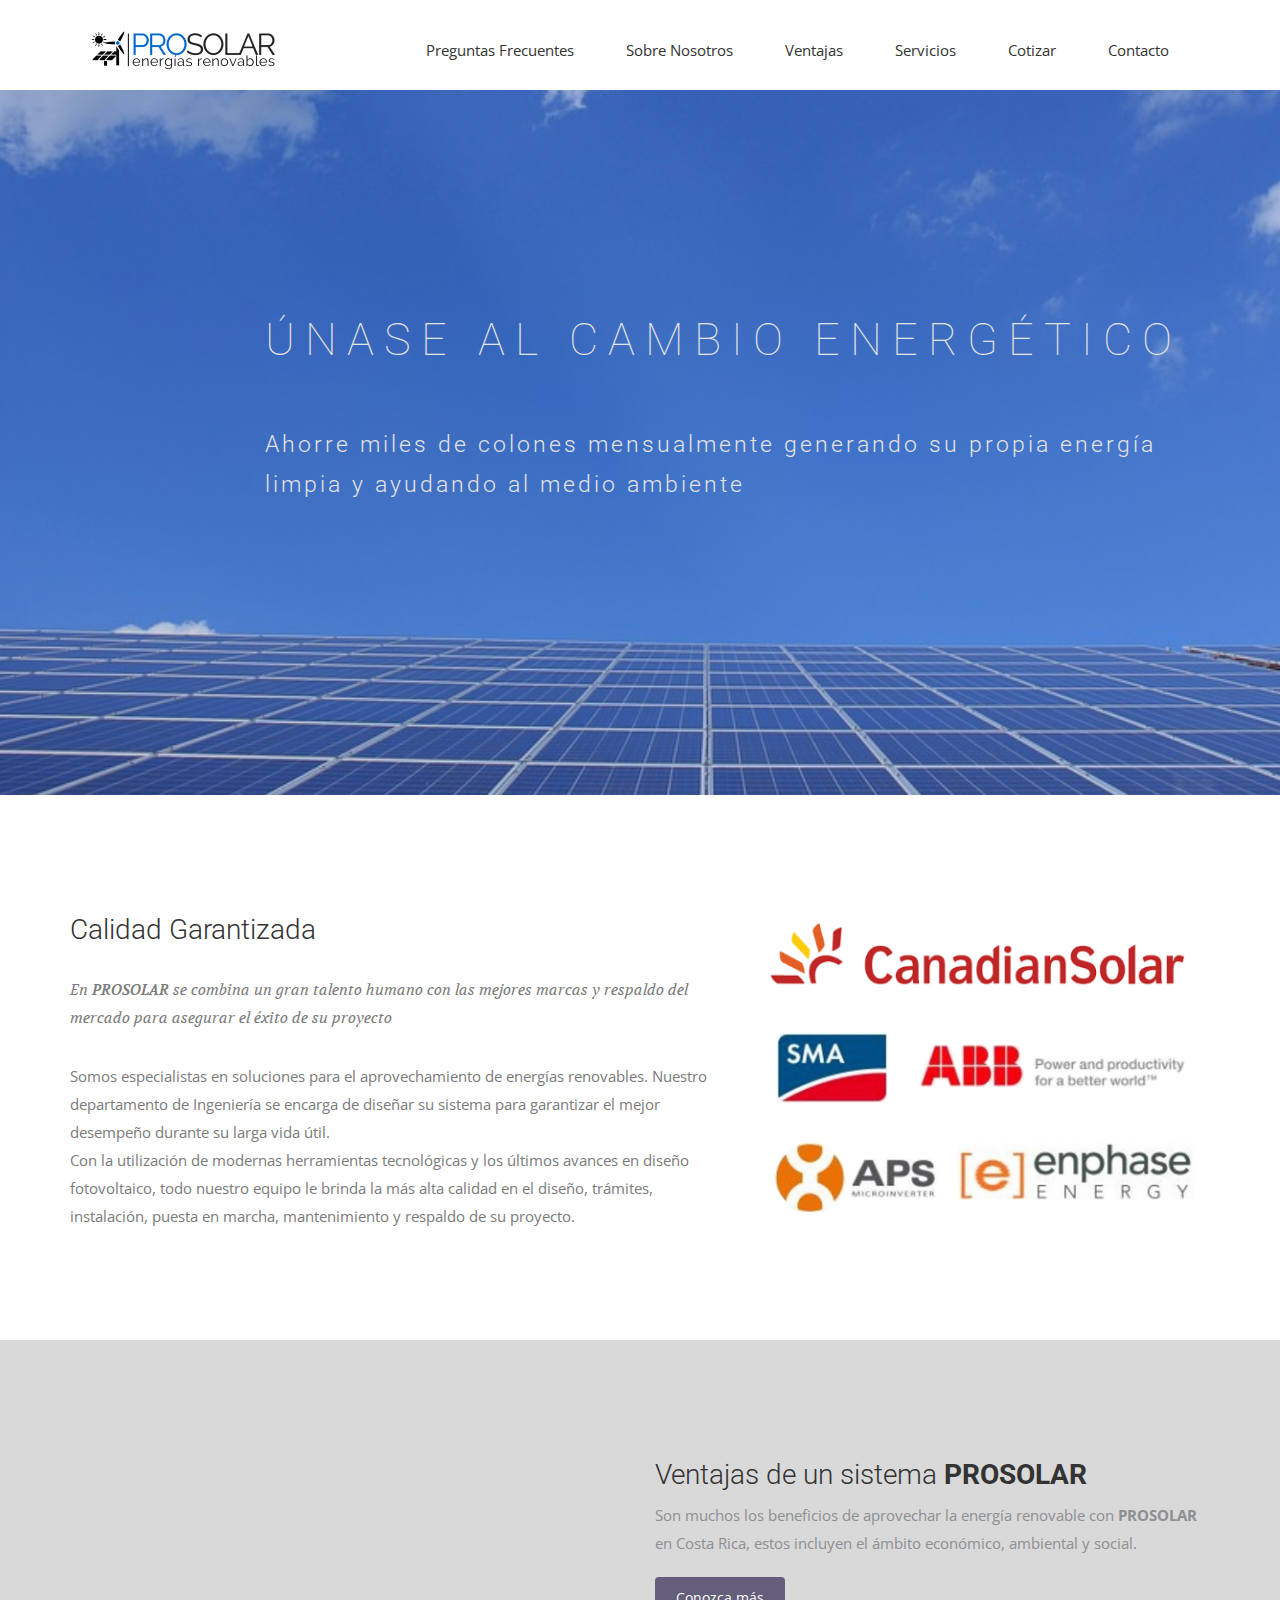
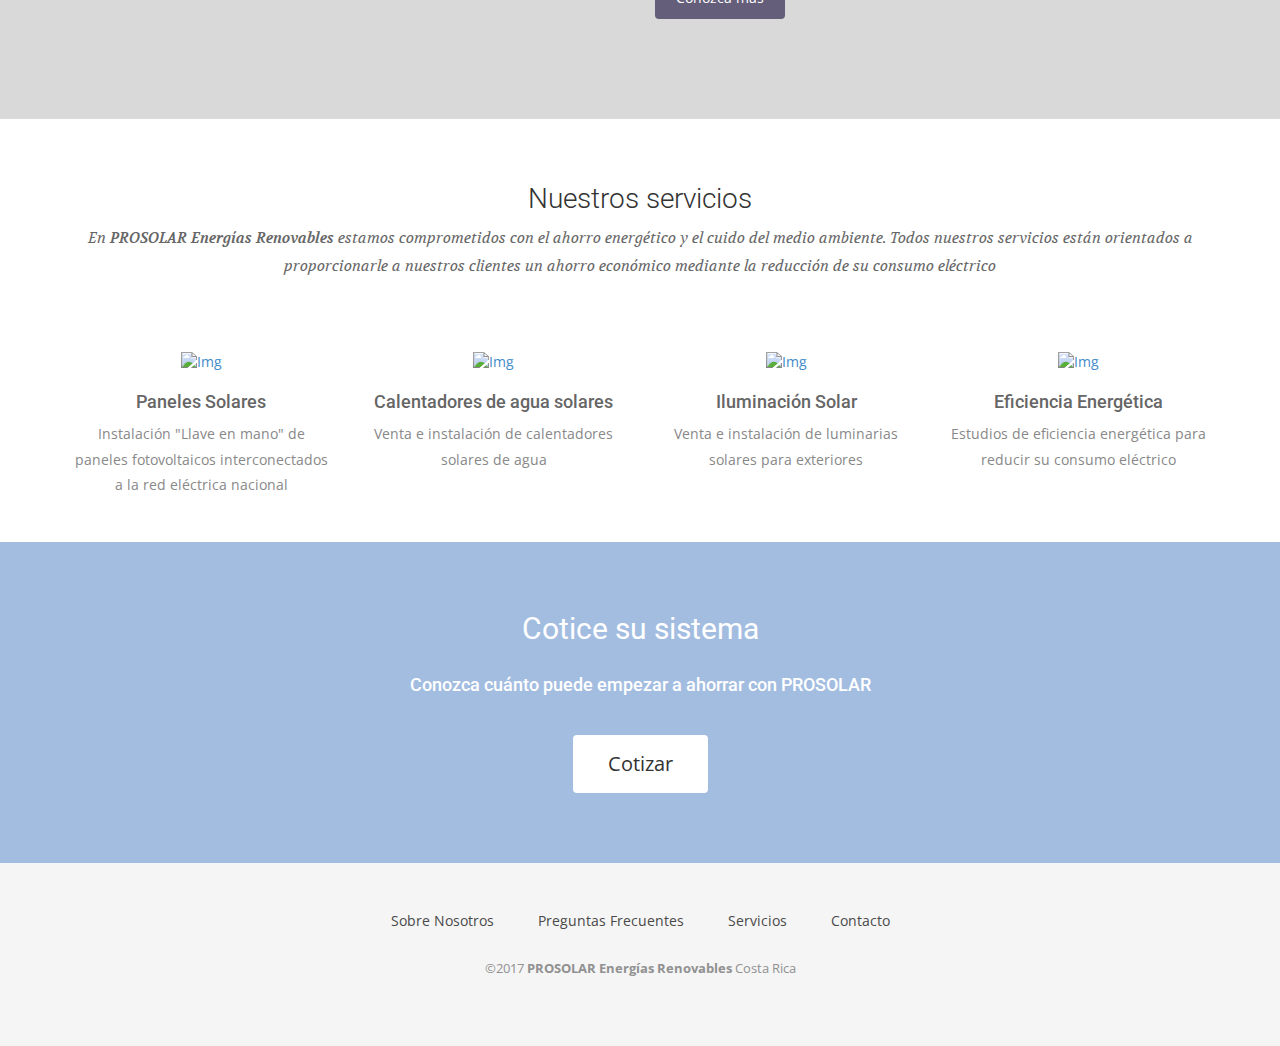
==== index.html @ 8b98c638 "Commit inicial" ====
<!DOCTYPE html>
<html class="no-js">
  <head>
    <meta charset="utf-8">
    <meta http-equiv="X-UA-Compatible" content="IE=edge">
    <title>PROSOLAR COSTA RICA</title>
    <meta name="description" content="">
    <meta name="viewport" content="width=device-width, initial-scale=1">
    <!-- Place favicon.ico and apple-touch-icon.png in the root directory -->
    
    <!-- CSS -->
    <link rel="stylesheet" href="css/owl.carousel.css">
    <link rel="stylesheet" href="css/bootstrap.min.css">
    <link rel="stylesheet" href="css/font-awesome.min.css">
    <link rel="stylesheet" href="css/style.css">
    <link rel="stylesheet" href="css/ionicons.min.css">
    <link rel="stylesheet" href="css/animate.css">
    <link rel="stylesheet" href="css/responsive.css">
    
    <!-- Js -->
    <script src="js/vendor/modernizr-2.6.2.min.js"></script>
    <script src="http://ajax.googleapis.com/ajax/libs/jquery/1.10.2/jquery.min.js"></script>
    <script>window.jQuery || document.write('<script src="js/vendor/jquery-1.10.2.min.js"><\/script>')</script>
    <script src="js/bootstrap.min.js"></script>
    <script src="js/owl.carousel.min.js"></script>
    <script src="js/plugins.js"></script>
    <script src="js/min/waypoints.min.js"></script>
    <script src="js/jquery.counterup.js"></script>

    <!-- Google Map -->
    <script src="https://maps.googleapis.com/maps/api/js"></script>
    <script src="js/google-map-init.js"></script>


    <script src="js/main.js"></script>


  </head>
  <body>



    <!-- Header Start -->
  <header>
    <div class="container">
      <div class="row">
        <div class="col-md-12">
          <!-- header Nav Start -->
          <nav class="navbar navbar-default">
            <div class="container-fluid">
              <!-- Brand and toggle get grouped for better mobile display -->
              <div class="navbar-header">
                <button type="button" class="navbar-toggle collapsed" data-toggle="collapse" data-target="#bs-example-navbar-collapse-1">
                <span class="sr-only">Toggle navigation</span>
                <span class="icon-bar"></span>
                <span class="icon-bar"></span>
                <span class="icon-bar"></span>
                </button>
                <a class="navbar-brand" href="index.html">
                  <img src="img/logo.png" alt="Logo">
                </a>
              </div>
                <!-- Collect the nav links, forms, and other content for toggling -->
                <div class="collapse navbar-collapse" id="bs-example-navbar-collapse-1">
                  <ul class="nav navbar-nav navbar-right">
                    <li><a href="FAQ.html">Preguntas Frecuentes</a></li>
                    <li><a href="sobrenosotros.html">Sobre Nosotros</a></li>
                    <li><a href="ventajas.html">Ventajas</a></li>
                    <li><a href="servicios.html">Servicios</a></li>
                    <li><a href="cotizar.html">Cotizar</a></li>
                    <li><a href="contacto.html">Contacto</a></li>
                  </ul>
                </div><!-- /.navbar-collapse -->
              </div><!-- /.container-fluid -->
            </nav>
          </div>
        </div>
      </div>
    </header><!-- header close -->
      


    <!-- Slider Start -->
    <section id="slider">
      <div class="container">
        <div class="row">
          <div class="col-md-10 col-md-offset-2">
            <div class="block">
              <h1 class="animated fadeInUp">ÚNASE AL CAMBIO ENERGÉTICO</h1>
              <!-- <p class="animated fadeInUp"> Genere su propia energía limpia y ahorre miles de colones en su factura eléctrica mientras ayuda al medio ambiente</p> -->
              <p class="animated fadeInUp"> Ahorre miles de colones mensualmente generando su propia energía limpia y ayudando al medio ambiente</p>
            </div>
          </div>
        </div>
      </div>
      </section>



    <!-- Wrapper Start -->
    <section id="intro">
      <div class="container">
        <div class="row">
          <div class="col-md-7 col-sm-12">
            <div class="block">
              <div class="section-title">
                <h3>Calidad Garantizada</h3>
                 <p>En <strong>PROSOLAR</strong> se combina un gran talento humano con las mejores marcas y respaldo del mercado para asegurar el éxito de su proyecto</p>
              </div>
              <p>Somos especialistas en soluciones para el aprovechamiento de energías renovables. Nuestro departamento de Ingeniería se encarga de diseñar su sistema para garantizar el mejor desempeño durante su larga vida útil. </br> Con la utilización de modernas herramientas tecnológicas y los últimos avances en diseño fotovoltaico, todo nuestro equipo le brinda la más alta calidad en el diseño, trámites, instalación, puesta en marcha, mantenimiento y respaldo de su proyecto.</p>

            </div>
          </div><!-- .col-md-7 close -->
          <div class="col-md-5 col-sm-12">
            <div class="block">
              <img src="img/marcas.png" alt="Img">
            </div>
          </div><!-- .col-md-5 close -->
        </div>
      </div>
    </section>



  <section id="feature">
    <div class="container">
      <div class="row">
      
      <!--
              <div class="col-md-5 col-sm-12">
                <div class="block">
                <img src="img/productos2.jpg" alt="SN">
                </div>
              </div>
      -->

        <div class="col-md-6 col-md-offset-6">
          <h3>Ventajas de un sistema <strong>PROSOLAR</strong></h3>
          <p> Son muchos los beneficios de aprovechar la energía renovable con <strong>PROSOLAR</strong> en Costa Rica, estos incluyen el ámbito económico, ambiental y social.</p>
          <a href="ventajas.html" class="btn btn-view-works">Conozca más</a>
        </div>
        
      </div>
    </div>
  </section>


        
    <!-- Service Start -->
    <section id="service">
      <div class="container">
        <div class="row">
          <div class="section-title">
            <h3>Nuestros servicios</h3>
            <!-- - Residencial y Comercial -->
            <p>En <strong>PROSOLAR Energías Renovables</strong> estamos comprometidos con el ahorro energético y el cuido del medio ambiente.  Todos nuestros servicios están orientados a proporcionarle a nuestros clientes un ahorro económico mediante la reducción de su consumo eléctrico</p>
          </div>
        </div>
        <div class="row ">
          <div class="col-sm-6 col-md-3">
            <div class="service-item">
              
              <a href="servicios.html"><img src="img/iconoserv1.png" alt="Img"></a>
              <h4>Paneles Solares</h4>
              <p>Instalación "Llave en mano" de paneles fotovoltaicos interconectados a la red eléctrica nacional</p>
            </div>
          </div>
          <div class="col-sm-6 col-md-3">
            <div class="service-item">
              <a href="servicios.html"><img src="img/iconoserv2.png" alt="Img"></a>
              <h4>Calentadores de agua solares</h4>
              <p>Venta e instalación de calentadores solares de agua</p>
            </div>
          </div>
          <div class="col-sm-6 col-md-3">
            <div class="service-item">
              <a href="servicios.html"><img src="img/iconoserv3.png" alt="Img"></a>
              <h4>Iluminación Solar</h4>
              <p>Venta e instalación de luminarias solares para exteriores</p>
            </div>
          </div>
          <div class="col-sm-6 col-md-3">
            <div class="service-item">
              <a href="servicios.html"><img src="img/iconoserv4.png" alt="Img"></a>
              <h4>Eficiencia Energética</h4>
              <p>Estudios de eficiencia energética para reducir su consumo eléctrico</p>
            </div>
          </div>
        </div>
      </div>
    </section>

    <!-- Call to action Start -->
    <section id="call-to-action">
      <div class="container">
        <div class="row">
          <div class="col-md-12">
            <div class="block">
              <h2>Cotice su sistema</h2>
              <h4>Conozca cuánto puede empezar a ahorrar con PROSOLAR</h4>
              <a class="btn btn-default btn-call-to-action" href="cotizar.html" >Cotizar</a>
            </div>
          </div>
        </div>
      </div>
    </section>




    <!-- footer Start -->
    <footer>
      <div class="container">
        <div class="row">
          <div class="col-md-12">
            <div class="footer-manu">
              <ul>
                <li><a href="sobrenosotros.html">Sobre Nosotros</a></li>
                <li><a href="FAQ.html">Preguntas Frecuentes</a></li>
                <li><a href="servicios.html">Servicios</a></li>
                <li><a href="contacto.html">Contacto</a></li>
              </ul>
            </div>
            <p>©2017 <strong> PROSOLAR Energías Renovables</strong> Costa Rica</p>
          </div>
        </div>
      </div>
    </footer>
            
            
  <script>document.write('<script src="http://' + (location.host || 'localhost').split(':')[0] + ':35729/livereload.js?snipver=1"></' + 'script>')</script>
            
    
    </body>
</html>
---- css/style.css ----
@import url(http://fonts.googleapis.com/css?family=Open+Sans:400,300,600);
@import url(http://fonts.googleapis.com/css?family=Roboto:400,100,300,500,700);
@import url(http://fonts.googleapis.com/css?family=Volkhov:400italic);
/* var text-decoration */
/*--
	Common Css
--*/
body {
  font-family: 'Open Sans', sans-serif;
  -webkit-font-smoothing: antialiased;
}
h1,
h2,
h3,
h4,
h5,
h6 {
  font-family: 'Roboto', sans-serif;
}
h2 {
  font-size: 30px;
  font-weight: 400;
}
h3 {
  font-size: 28px;
  font-weight: 300;
}
p {
  font-size: 15px;
  line-height: 28px;
}
ul {
  padding: 0;
  margin: 0;
  list-style: none;
}
a,
a:active,
a:focus,
a:active {
  text-decoration: none !important;
}
.section-title {
  margin-bottom: 70px;
}
.section-title h2 {
  text-transform: uppercase;
  font-size: 28px;
  font-weight: 600;
}
.section-title p {
  font-family: 'Volkhov', serif;
  font-style: italic;
  color: #666;
}
/*--
	Header Start 
--*/
header {
  background: #fff;
  padding: 20px 0;
}
header .navbar {
  margin-bottom: 0px;
  border: 0px;
}
header .navbar-brand {
  padding-top: 5px;
}
header .navbar-default {
  background: none;
  border: 0px;
}
header .navbar-default .navbar-nav {
  padding-top: 10px;
}
header .navbar-default .navbar-nav li a {
  color: #333333;
  padding: 10px 26px;
  font-size: 15px;
}
font header .navbar-default .navbar-nav li a:hover {
  color: #000;
}
/*---------------------------------------------
					Index Start 
-----------------------------------------------*/
/*--
	Slider Start 
--*/
#slider {
  background: url("../img/slider-bg.jpg") no-repeat;
  background-size: cover;
  background-attachment: fixed;
  background-position: 10% 0%;
  padding: 200px 0 280px 0;
  position: relative;
}
#slider:before {
  content: "";
  position: absolute;
  left: 0;
  top: 0;
  bottom: 0;
  right: 0;
  width: 100%;
  height: 100%;
  /*background: linear-gradient(to left, #2c2939, #000);*/
   background: linear-gradient(to left, #8b86a3, #322e40);
  opacity: 0.2;
}
#slider .block {
  color: #E3E3E4;
}
#slider .block h1 {
  font-family: 'Roboto', sans-serif;
  font-weight: 100;
  font-size: 45px;
  line-height: 60px;
  letter-spacing: 10px;
  padding-bottom: 45px;
}
#slider .block p {
  font-size: 23px;
  line-height: 40px;
  font-family: 'Roboto', sans-serif;
  font-weight: 300;
  letter-spacing: 3px;
}
/*--
	wrapper Start 
--*/
#intro {
  padding: 100px 0;
}
#intro .block h2 {
  padding-top: 35px;
  line-height: 27px;
  margin: 0;
}
#intro .block p {
  color: #7B7B7B;
  padding-top: 20px;
}
#intro .block img {
  padding-left: 0px;
  width: 100%;
}
#intro .section-title {
  margin-bottom: 0px;
}
#intro .section-title p {
  padding-top: 20px;
}


/*--
	service Start 
--*/
#service {
  text-align: center;
  padding: 45px ;
}
#service .service-item {
  padding-bottom: 0px;
}
#service .service-item i {
  font-size: 60px;
  color: #4A4656;
}
#service .service-item h4 {
  padding-top: 20px;
  margin: 0;
  color: #666;
}


#service .service-item p {
  color: #888;
  padding-top: 10px;
  margin: 0;
  font-size: 14px;
  line-height: 1.8;
}
#service .btn-slider {
  padding: 15px 35px;
  border: none;
  background-color: #000;
  font-size: 15px;
  color: white;
  margin-top: 15px;
}

/*--
	call-to-action Start 
--*/
#call-to-action {
  background: url("../img/call-to-action-bg8.jpg") no-repeat;
  background-size: cover;
  background-attachment: fixed;
  padding: 70px 0px;
  position: relative;
  text-align: center;
  color: #fff;
}
#call-to-action:before {
  content: "";
  position: absolute;
  left: 0;
  right: 0;
  top: 0;
  bottom: 0;
  width: 100%;
  height: 100%;
  background: #195bb5;
  opacity: 0.4;
}
#call-to-action h2 {
  padding-bottom: 20px;
  line-height: 33px;
  margin: 0;
  font-size: 30px;
}
}
#call-to-action h3 {
  padding-bottom: 20px;
  line-height: 33px;
  margin: 0;
  font-size: 20px;
}
#call-to-action p {
  font-size: 14px;
  line-height: 1.6;
}
#call-to-action .btn-call-to-action {
  padding: 15px 35px;
  border: none;
  background-color: #fff;
  font-size: 20px;
  color: #333333;
  margin-top: 30px;
}

/*--
	Feature Start - Ventajas
--*/
#feature {
  /*background: url("../img/featue-bg3.jpg");*/
  background-position: 50% 94px;
  width: 100%;
  display: block;
  position: relative;
  overflow: visible;
  background-attachment: fixed;
  background-repeat: no-repeat;
  background-position: center center;
  background-color: #d9d9d9;
  -webkit-background-size: cover;
  -moz-background-size: cover;
  -o-background-size: cover;
  background-size: cover;
  -webkit-box-sizing: border-box;
  -moz-box-sizing: border-box;
  box-sizing: border-box;
  -webkit-backface-visibility: hidden;
  backface-visibility: hidden;
  padding: 100px 0;
}
#feature h2 {
  font-size: 28px;
  font-weight: 600;
  margin-bottom: 30px;
}
#feature p {
  color: #8d8f92;
  margin-bottom: 20px;
}
#feature .btn-view-works {
  background: #655E7A;
  color: #fff;
  padding: 10px 20px;
}
/*--
	content Start 
--*/
#testimonial {
  padding: 100px 0;
}
#testimonial .block h2 {
  line-height: 27px;
  color: #5C5C5C;
  padding-top: 110px;
}
#testimonial .block p {
  padding-top: 50px;
  color: #7B7B7B;
}
#testimonial .counter-box li {
  width: 50%;
  float: left;
  text-align: center;
  margin: 30px 0 30px;
}
#testimonial .counter-box li i {
  font-size: 35px;
}
#testimonial .counter-box li h4 {
  font-size: 30px;
  font-weight: bold;
}
#testimonial .counter-box li span {
  color: #555;
}
#testimonial .testimonial-carousel {
  text-align: center;
  width: 75%;
  border: 1px solid #DEDEDE;
  padding: 24px;
  margin: 0 auto;
}
#testimonial .testimonial-carousel img {
  padding-bottom: 38px;
}
#testimonial .testimonial-carousel p {
  line-height: 28px;
  font-weight: 300;
  padding-bottom: 20px;
}
#testimonial .testimonial-carousel .user img {
  padding-bottom: 0px;
  border-radius: 500px;
}
#testimonial .testimonial-carousel .user p {
  padding-bottom: 0;
  font-size: 12px;
  line-height: 20px;
  color: #353241;
}
#testimonial .testimonial-carousel .user p span {
  display: block;
  color: #353241;
  font-weight: 600;
}
#testimonial .testimonial-carousel .owl-carousel .owl-pagination div {
  border: 1px solid #1D1D1D;
  border-radius: 500px;
  display: inline-block;
  height: 10px;
  margin-right: 15px;
  width: 10px;
}
#testimonial .testimonial-carousel .owl-carousel .owl-pagination div.active {
  background: #5C5C5C;
  font-size: 30px;
  display: inline-block;
  border: 0px;
}
/*--
	features Start 
--*/
#clients-logo-section {
  padding-top: 30px;
  padding-bottom: 75px;
}
#clients-logo-section .clients-logo-img {
  padding: 0px 50px;
}
/*---------------------------------------------
					Work Start 
-----------------------------------------------*/
/*--
	Slider-work Start 
--*/
#global-header {
  background: url("../img/slider-bg3.jpg") no-repeat;
  background-size: cover;
  padding-top: 30px;
  padding-bottom: 30px;
  position: relative;
  background-attachment: fixed;
}
#global-header:before {
  content: "";
  position: absolute;
  left: 0;
  top: 0;
  bottom: 0;
  right: 0;
  width: 100%;
  height: 100%;
  background: linear-gradient(to left, #928dab, #1f1c2c 50%);
  opacity: 0.4;
}
#global-header .block {
  color: #E3E3E4;
  margin: 0 auto;
  padding-left: 90px;
  text-align: center;
}
#global-header .block h1 {
  font-weight: 100;
  font-size: 45px;
  letter-spacing: 6px;
  padding-bottom: 15px;
  margin-top: 0;
  text-transform: capitalize;
}
#global-header .block p {
  font-size: 16px;
  font-weight: 300;
  letter-spacing: 1px;
  word-spacing: 3px;
}

/*--
	portfolio-work Start 
--*/
#portfolio-work {
  overflow: hidden;
  padding: 80px 0;
}
#portfolio-work .block .portfolio-menu {
  padding-bottom: 30px;
  text-align: center;
}
#portfolio-work .block .portfolio-menu ul {
  border: 1px solid #999999;
  display: inline-block;
  margin-bottom: 40px;
}
#portfolio-work .block .portfolio-menu ul li {
  display: inline-block;
  padding: 0px 25px;
  cursor: pointer;
  font-size: 15px;
  line-height: 40px;
  font-weight: 600;
  color: #333333;
  text-transform: capitalize;
  position: relative;
}
#portfolio-work .block .portfolio-menu ul .active {
  color: #655E7A;
  position: relative;
}
#portfolio-work .block .portfolio-menu ul .active:before {
  content: "\f0d7";
  position: absolute;
  font-family: 'FontAwesome';
  bottom: -18px;
  font-size: 30px;
  width: 20px;
  left: 0px;
  right: 0px;
  top: 23px;
  margin: 0 auto;
  color: #fff;
  text-shadow: 0 1px 0px rgba(0, 0, 0, 0.9);
  -webkit-transition: all 0.4s ease-in-out;
  -moz-transition: all 0.4s ease-in-out;
  -o-transition: all 0.4s ease-in-out;
  -ms-transition: all 0.4s ease-in-out;
  transition: all 0.4s ease-in-out;
}
#portfolio-work .block .portfolio-menu ul li:hover:before {
  content: "\f0d7";
  position: absolute;
  font-family: 'FontAwesome';
  bottom: -18px;
  font-size: 30px;
  width: 20px;
  left: 0px;
  right: 0px;
  top: 24px;
  margin: 0 auto;
  color: #fff;
  text-shadow: 0 1px 0px rgba(0, 0, 0, 0.9);
  -webkit-transition: all 0.4s ease-in-out;
  -moz-transition: all 0.4s ease-in-out;
  -o-transition: all 0.4s ease-in-out;
  -ms-transition: all 0.4s ease-in-out;
  transition: all 0.4s ease-in-out;
}
#portfolio-work .block .portfolio-contant ul li {
  float: left;
  width: 32.22%;
  overflow: hidden;
  margin: 6px;
  position: relative;
}
#portfolio-work .block .portfolio-contant ul li:hover .overly {
  opacity: 1;
}
#portfolio-work .block .portfolio-contant ul li:hover .position-center {
  position: absolute;
  top: 50%;
  -webkit-transform: translate(0%, -50%);
  -moz-transform: translate(0%, -50%);
  -ms-transform: translate(0%, -50%);
  transform: translate(0%, -50%);
}
#portfolio-work .block .portfolio-contant ul li a {
  display: block;
  color: #fff;
}
#portfolio-work .block .portfolio-contant ul li a h2 {
  font-size: 22px;
  text-transform: uppercase;
  letter-spacing: 1px;
}
#portfolio-work .block .portfolio-contant ul li a p {
  font-size: 15px;
}
#portfolio-work .block .portfolio-contant ul li a span {
  font-style: italic;
  font-size: 13px;
  color: #655E7A;
}
#portfolio-work .block .portfolio-contant ul img {
  width: 100%;
  height: auto;
}
#portfolio-work .block .portfolio-contant .overly {
  position: absolute;
  top: 0;
  bottom: 0;
  right: 0;
  left: 0;
  background: rgba(0, 0, 0, 0.9);
  opacity: 0;
  -webkit-transition: .3s all;
  -o-transition: .3s all;
  transition: .3s all;
  text-align: center;
}
#portfolio-work .block .portfolio-contant .position-center {
  position: absolute;
  top: 50%;
  left: 10%;
  -webkit-transform: translate(0%, 50%);
  -moz-transform: translate(0%, 50%);
  -ms-transform: translate(0%, 50%);
  transform: translate(0%, 50%);
  -webkit-transition: .5s all;
  -o-transition: .5s all;
  transition: .5s all;
}
#portfolio-work .block .mix {
  display: none;
}
/*--
	wrapper-work Start 
--*/
#wrapper-work {
  overflow: hidden;
  padding-top: 100px;
}
#wrapper-work ul li {
  width: 50%;
  float: left;
  position: relative;
}
#wrapper-work ul li img {
  width: 100%;
  height: 100%;
}
#wrapper-work ul li .items-text {
  position: absolute;
  top: 0;
  bottom: 0;
  left: 0;
  right: 0;
  width: 100%;
  height: 100%;
  color: #fff;
  background: rgba(0, 0, 0, 0.6);
  padding-left: 44px;
  padding-top: 140px;
}
#wrapper-work ul li .items-text h2 {
  padding-bottom: 28px;
  padding-top: 75px;
  position: relative;
}
#wrapper-work ul li .items-text h2:before {
  content: "";
  position: absolute;
  left: 0;
  bottom: 0;
  width: 75px;
  height: 3px;
  background: #fff;
}
#wrapper-work ul li .items-text p {
  padding-top: 30px;
  font-size: 16px;
  line-height: 27px;
  font-weight: 300;
  padding-right: 80px;
}
/*--
	features-work Start 
--*/
#features-work {
  padding-top: 50px;
  padding-bottom: 75px;
}
#features-work .block ul li {
  width: 19%;
  text-align: center;
  display: inline-block;
  padding: 40px 0px;
}
/*---------------------------------------------
					Work Close 
-----------------------------------------------*/
/*=============================================*/
/*---------------------------------------------
					 Contact Start 
-----------------------------------------------*/
/*--
	slider-contact Start 
--*/
#slider-contact {
  background: url("../img/slider-bg2.jpg") no-repeat;
  background-size: cover;
  padding-top: 150px;
  padding-bottom: 107px;
  position: relative;
}
#slider-contact:before {
  content: "";
  position: absolute;
  left: 0;
  top: 0;
  bottom: 0;
  right: 0;
  width: 100%;
  height: 100%;
  background: linear-gradient(to left, #928dab, #1f1c2c 70%);
  opacity: 0.6;
}
#slider-contact .block {
  color: #E3E3E4;
  margin: 0 auto;
  padding-left: 90px;
}
#slider-contact .block h1 {
  font-family: 'Roboto', sans-serif;
  font-weight: 100;
  font-size: 45px;
  line-height: 60px;
  letter-spacing: 6px;
  padding-bottom: 15px;
}
#slider-contact .block p {
  font-size: 23px;
  line-height: 40px;
  font-family: 'Roboto', sans-serif;
  font-weight: 300;
  letter-spacing: 1px;
  word-spacing: 3px;
}
/*--
	contact-form Start 
--*/
#contact-form {
  padding-top: 25px;
  padding-bottom: 35px;
}
#contact-form .block form .form-group {
  padding-bottom: 15px;
  margin: 0px;
}
#contact-form .block form .form-group .form-control {
  background: #F6F8FA;
  height: 60px;
  border: 1px solid #EEF2F6;
  box-shadow: none;
  width: 100%;
}
#contact-form .block form .form-group-2 {
  padding-bottom: 15px;
  margin: 0px;
}
#contact-form .block form .form-group-2 textarea {
  background: #F6F8FA;
  height: 135px;
  border: 1px solid #EEF2F6;
  box-shadow: none;
  width: 100%;
}
#contact-form .block button {
  width: 100%;
  height: 60px;
  background: #195BB5;
  border: none;
  color: #fff;
  font-family: 'Open Sans', sans-serif;
  font-size: 18px;
}
/*--
	wrapper-contact Start 
--*/
.address-block li {
  margin-bottom: 20px;
}
.address-block li i {
  margin-right: 15px;
  font-size: 20px;
  width: 20px;
}
.social-icons {
  margin-top: 40px;
}
.social-icons li {
  display: inline-block;
  margin: 0 6px;
}
.social-icons a {
  display: inline-block;
}
.social-icons i {
  color: #2C2C2C;
  margin-right: 25px;
  font-size: 25px;
}
.google-map {
  position: relative;
}
.google-map #map {
  width: 100%;
  height: 300px;
  background-color: #ff432e;
}
#contact-box {
  padding-top: 35px;
  padding-bottom: 58px;
}
#contact-box .block img {
  width: 100%;
}
#contact-box .block h2 {
  font-family: 'Open Sans', sans-serif;
  font-weight: 300;
  color: #000;
  font-size: 28px;
  padding-bottom: 30px;
}
#contact-box .block p {
  color: #5C5C5C;
  display: block;
}
/*--
	features-contact Start 
--*/
#features-contact {
  padding-top: 50px;
  padding-bottom: 75px;
}
#features-contact .block ul li {
  width: 19%;
  text-align: center;
  display: inline-block;
  padding: 40px 0px;
}
/*---------------------------------------------
					Contact Close 
-----------------------------------------------*/
/*--------- Heading------------*/
.heading {
  padding-bottom: 60px;
  text-align: center;
}
.heading h2 {
  color: #000;
  font-size: 30px;
  line-height: 40px;
  font-weight: 400;
}
.heading p {
  font-size: 18px;
  line-height: 40px;
  color: #292929;
  font-weight: 300;
}
/*---------------------------*/
/*--
	footer Start 
--*/
footer {
  background: #F5F5F5;
  text-align: center;
  padding-top: 48px;
  padding-bottom: 55px;
}
footer p {
  font-size: 13px;
  line-height: 25px;
  color: #919191;
}
footer a {
  color: #595959;
}
footer .footer-manu {
  padding-bottom: 25px;
}
footer .footer-manu ul {
  margin: 0px;
  padding: 0px;
}
footer .footer-manu ul li {
  display: inline-block;
  padding: 0px 20px;
}
footer .footer-manu ul li a {
  display: inline-block;
  color: #494949;
}
footer .footer-manu ul li a:hover {
  color: #000;
}
---- css/responsive.css ----
/*		Default Layout: 992px. 
		Gutters: 24px.
		Outer margins: 48px.
		Leftover space for scrollbars @1024px: 32px.
-------------------------------------------------------------------------------
cols    1     2      3      4      5      6      7      8      9      10
px      68    160    252    344    436    528    620    712    804    896    */
/*		Tablet Layout: 768px.
		Gutters: 24px.
		Outer margins: 28px.
		Inherits styles from: Default Layout.
-----------------------------------------------------------------
cols    1     2      3      4      5      6      7      8
px      68    160    252    344    436    528    620    712    */
@media only screen and (min-width: 768px) and (max-width: 991px) {
  /*---------------------------------------------
					Index Start 
-----------------------------------------------*/
  /*--
	wrapper Start 
--*/
  #wrapper {
    text-align: center;
  }
  #wrapper .block img {
    padding-top: 100px;
    width: 50%;
  }
  /*--
	content Start 
--*/
  #content {
    text-align: center;
  }
  #content .block {
    padding-bottom: 100px;
  }
  /*--
	features Start 
--*/
  #features {
    text-align: center;
  }
  /*--
	footer Start 
--*/
  footer .navbar {
    margin-bottom: 0px;
    border: 0px;
    min-height: 40px;
  }
  footer .navbar-default {
    border: 0px;
    width: 68%;
  }
  footer .navbar-default .navbar-nav li a {
    color: #494949;
    padding: 10px 10px;
    font-size: 15px;
  }
  footer .navbar-default .navbar-nav li a:hover {
    color: #000;
  }
  /*---------------------------------------------
					Index Close 
-----------------------------------------------*/
  /*=============================================*/
  /*---------------------------------------------
					Work Start 
-----------------------------------------------*/
  /*--
	slider-work Start 
--*/
  #slider-work .block h1 {
    font-size: 28px;
  }
  #slider-work .block p {
    font-size: 15px;
  }
  /*--
	portfolio Start 
--*/
  #portfolio-work .block .portfolio-manu {
    padding-left: 0px;
  }
  #portfolio-work .block .portfolio-contant ul li a .img-heading {
    padding: 5px 0 5px 13px;
  }
  #portfolio-work .block .portfolio-contant ul li a .img-heading h2 {
    font-size: 20px;
    line-height: 25px;
  }
  #portfolio-work .block .portfolio-contant ul li a .img-heading p {
    font-size: 11px;
    line-height: 20px;
  }
  #portfolio-work .block .portfolio-contant ul li a .overlay {
    padding-left: 15px;
  }
  #portfolio-work .block .portfolio-contant ul li a .overlay h2 {
    padding-top: 30px;
    padding-bottom: 15px;
    font-size: 20px;
    line-height: 25px;
  }
  #portfolio-work .block .portfolio-contant ul li a .overlay p {
    font-size: 11px;
    line-height: 20px;
    padding-top: 15px;
  }
  /*--
	wrapper Start 
--*/
  #wrapper-work ul li .items-text {
    padding-top: 0;
    padding-left: 25px;
  }
  #wrapper-work ul li .items-text h2 {
    padding-bottom: 10px;
    padding-top: 40px;
  }
  #wrapper-work ul li .items-text p {
    font-size: 14px;
    line-height: 20px;
    padding-right: 30px;
  }
  /*--
	features Start 
--*/
  #features-work .block ul li {
    width: 49%;
  }
  /*---------------------------------------------
					Work close 
-----------------------------------------------*/
  /*=============================================*/
  /*---------------------------------------------
					contact start 
-----------------------------------------------*/
  #wrapper-contact .block {
    padding-bottom: 50px;
  }
  /*--
	features-contact Start 
--*/
  #features-contact .block ul li {
    width: 49%;
  }
  /*---------------------------------------------
					contact close 
-----------------------------------------------*/
  /*------------------*/
}
/*		Mobile Layout: 320px.
		Gutters: 24px.
		Outer margins: 34px.
		Inherits styles from: Default Layout.
---------------------------------------------
cols    1     2      3
px      68    160    252    */
@media only screen and (max-width: 767px) {
  /*---------------------------------------------
					Index Start 
-----------------------------------------------*/
  .heading {
    padding-left: 0px;
  }
  h2 {
    font-size: 18px;
  }
  p {
    font-size: 13px;
  }
  header .navbar-default .navbar-toggle {
    margin-top: 20px;
    margin-bottom: 20px;
  }
  #slider {
    padding-top: 90px;
    padding-bottom: 100px;
  }
  #slider .block {
    padding-left: 0px;
  }
  #slider .block h1 {
    font-size: 20px;
  }
  #slider .block p {
    font-size: 13px;
  }
  /*--
	wrapper Start 
--*/
  #wrapper {
    text-align: center;
    padding-top: 70px;
    padding-bottom: 100px;
  }
  #wrapper .block img {
    padding-top: 100px;
    padding-left: 0px;
    width: 100%;
  }
  /*--
	service Start 
--*/
  #service {
    padding-top: 100px;
  }
  #service .thumbnail {
    padding-bottom: 70px;
  }
  /*--
	call-to-action Start 
--*/
  #call-to-action p {
    padding: 0px 0px 40px;
  }
  #call-to-action .btn {
    padding: 10px 20px;
    font-size: 15px;
  }
  /*--
	content Start 
--*/
  #content {
    text-align: center;
    padding-top: 70px;
  }
  #content .block {
    padding-bottom: 100px;
  }
  #content .block h2 {
    padding-top: 0px;
  }
  #content .block-bottom {
    padding: 0px;
  }
  #content .block-bottom .item-img {
    padding-left: 0px;
  }
  /*--
	features Start 
--*/
  #features .features-img {
    text-align: center;
  }
  /*---------------------------------------------
					Index Close 
-----------------------------------------------*/
  /*=============================================*/
  /*---------------------------------------------
					Work Start 
-----------------------------------------------*/
  #slider-work {
    padding-top: 100px;
    padding-bottom: 100px;
  }
  #slider-work .block {
    padding-left: 0px;
  }
  #slider-work .block h1 {
    font-size: 20px;
  }
  #slider-work .block p {
    font-size: 11px;
    line-height: 25px;
  }
  /*--
	portfolio Start 
--*/
  #portfolio-work .block .portfolio-manu {
    padding-left: 0px;
    text-align: center;
  }
  #portfolio-work .block .portfolio-manu ul li {
    padding: 0 8px;
  }
  #portfolio-work .block .portfolio-contant ul li {
    width: 100%;
  }
  #portfolio-work .block .portfolio-contant ul li a .img-heading {
    padding: 5px 0 5px 13px;
  }
  #portfolio-work .block .portfolio-contant ul li a .img-heading h2 {
    font-size: 20px;
    line-height: 25px;
  }
  #portfolio-work .block .portfolio-contant ul li a .img-heading p {
    font-size: 11px;
    line-height: 20px;
  }
  #portfolio-work .block .portfolio-contant ul li a .overlay {
    padding-left: 15px;
  }
  #portfolio-work .block .portfolio-contant ul li a .overlay h2 {
    padding-top: 65px;
    padding-bottom: 15px;
    font-size: 20px;
    line-height: 25px;
  }
  #portfolio-work .block .portfolio-contant ul li a .overlay p {
    font-size: 11px;
    line-height: 20px;
    padding-top: 15px;
    padding-right: 5px;
  }
  /*--
	wrapper Start 
--*/
  #wrapper-work ul li {
    float: none;
    width: 100%;
  }
  #wrapper-work ul li .items-text {
    padding-left: 15px;
    padding-top: 30px;
  }
  #wrapper-work ul li .items-text h2 {
    padding-top: 10px;
    padding-bottom: 15px;
    font-size: 20px;
    line-height: 25px;
  }
  #wrapper-work ul li .items-text p {
    font-size: 11px;
    line-height: 20px;
    padding-top: 15px;
  }
  /*--
	features Start 
--*/
  #features-work .block ul li {
    display: block;
    width: 100%;
  }
  /*---------------------------------------------
					Work close 
-----------------------------------------------*/
  /*=============================================*/
  /*---------------------------------------------
					contact Start 
-----------------------------------------------*/
  /*--
	slider-contact Start 
--*/
  #slider-contact {
    padding-top: 100px;
    padding-bottom: 100px;
  }
  #slider-contact .block {
    padding-left: 0px;
  }
  #slider-contact .block h1 {
    font-size: 20px;
  }
  #slider-contact .block p {
    font-size: 11px;
    line-height: 25px;
  }
  /*--
	wrapper-contact Start 
--*/
  #wrapper-contact .block {
    padding-bottom: 50px;
  }
  #wrapper-contact .block .location p {
    width: 100%;
  }
  #wrapper-contact .block .social-media-icon a i {
    padding-top: 30px;
  }
  /*--
	features-contact Start 
--*/
  #features-contact .block ul li {
    display: block;
    width: 100%;
  }
  /*---------------------------------------------
					contact close 
-----------------------------------------------*/
  /*--
	footer Start 
--*/
  footer .footer-manu {
    display: none;
  }
}
/*		Wide Mobile Layout: 480px.
		Gutters: 24px.
		Outer margins: 22px.
		Inherits styles from: Default Layout, Mobile Layout.
------------------------------------------------------------
cols    1     2      3      4      5
px      68    160    252    344    436    */
/*	Retina media query.
	Overrides styles for devices with a 
	device-pixel-ratio of 2+, such as iPhone 4.
-----------------------------------------------    */
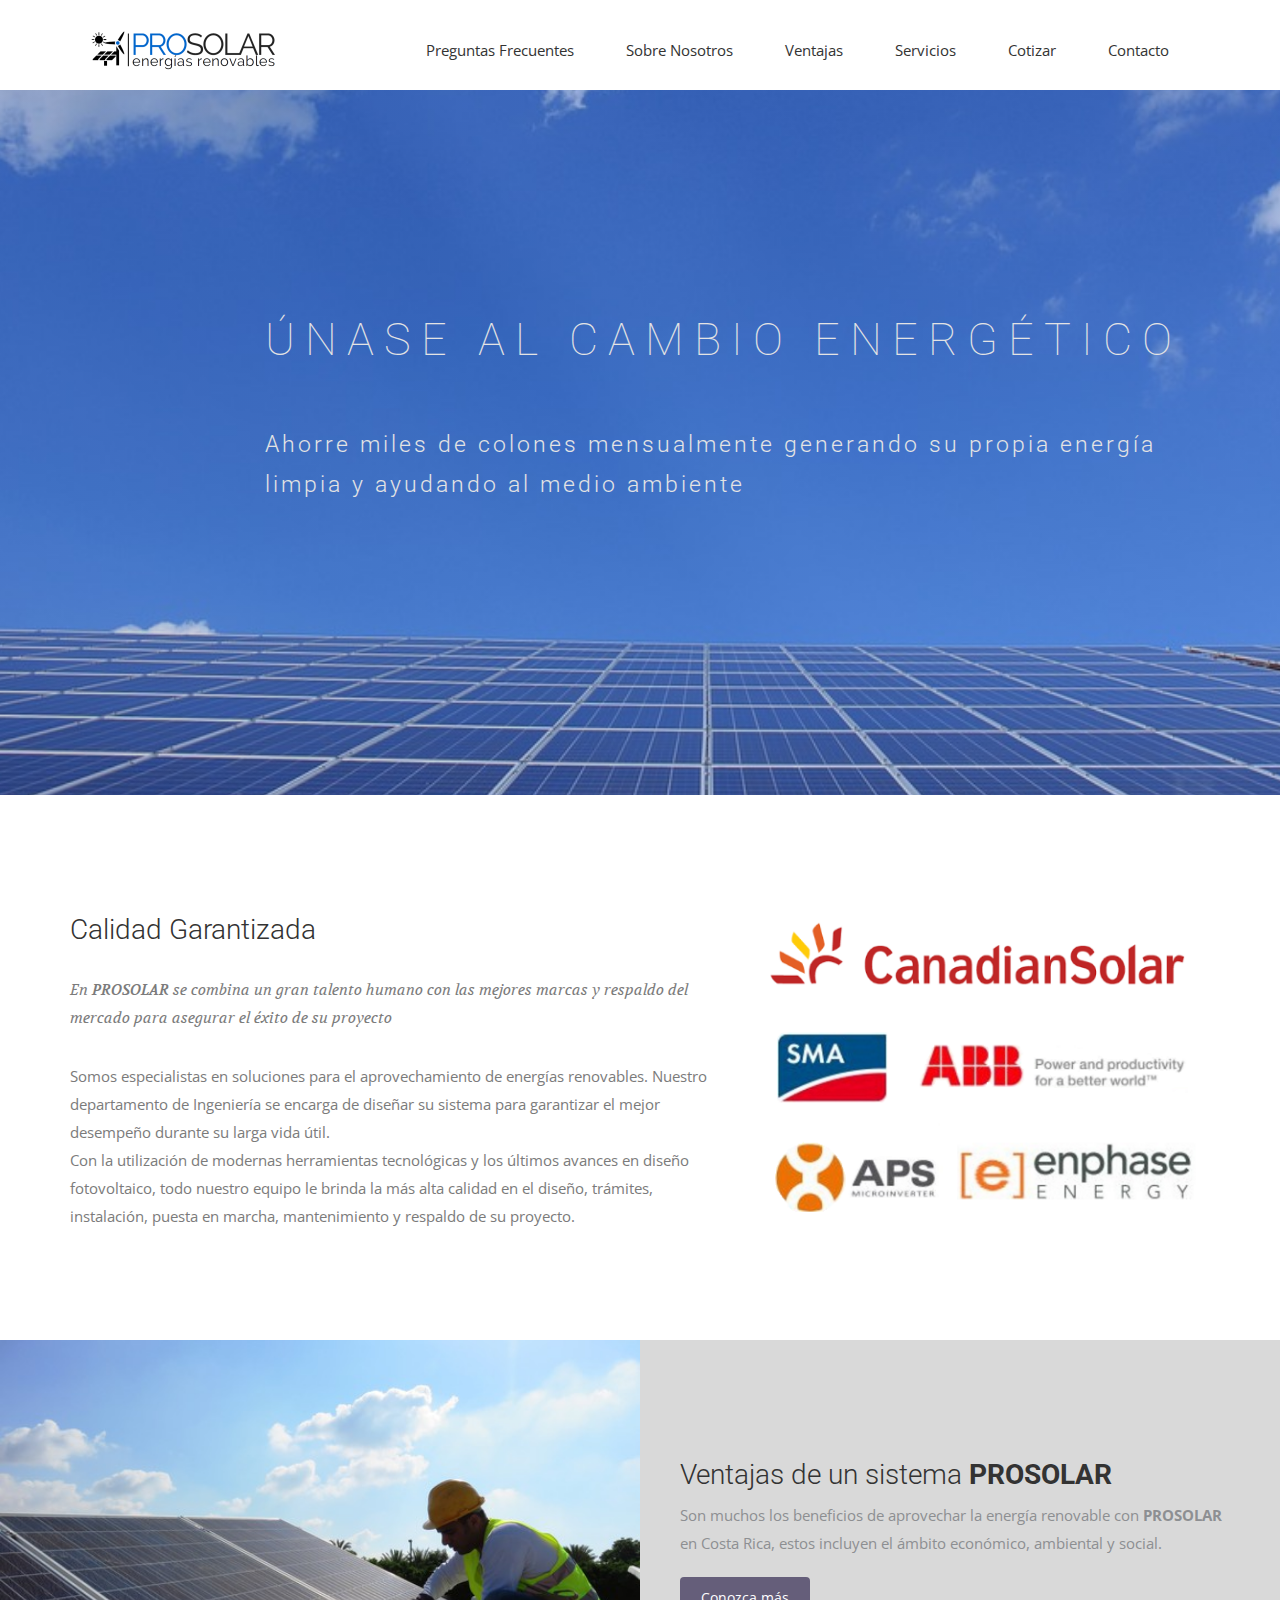
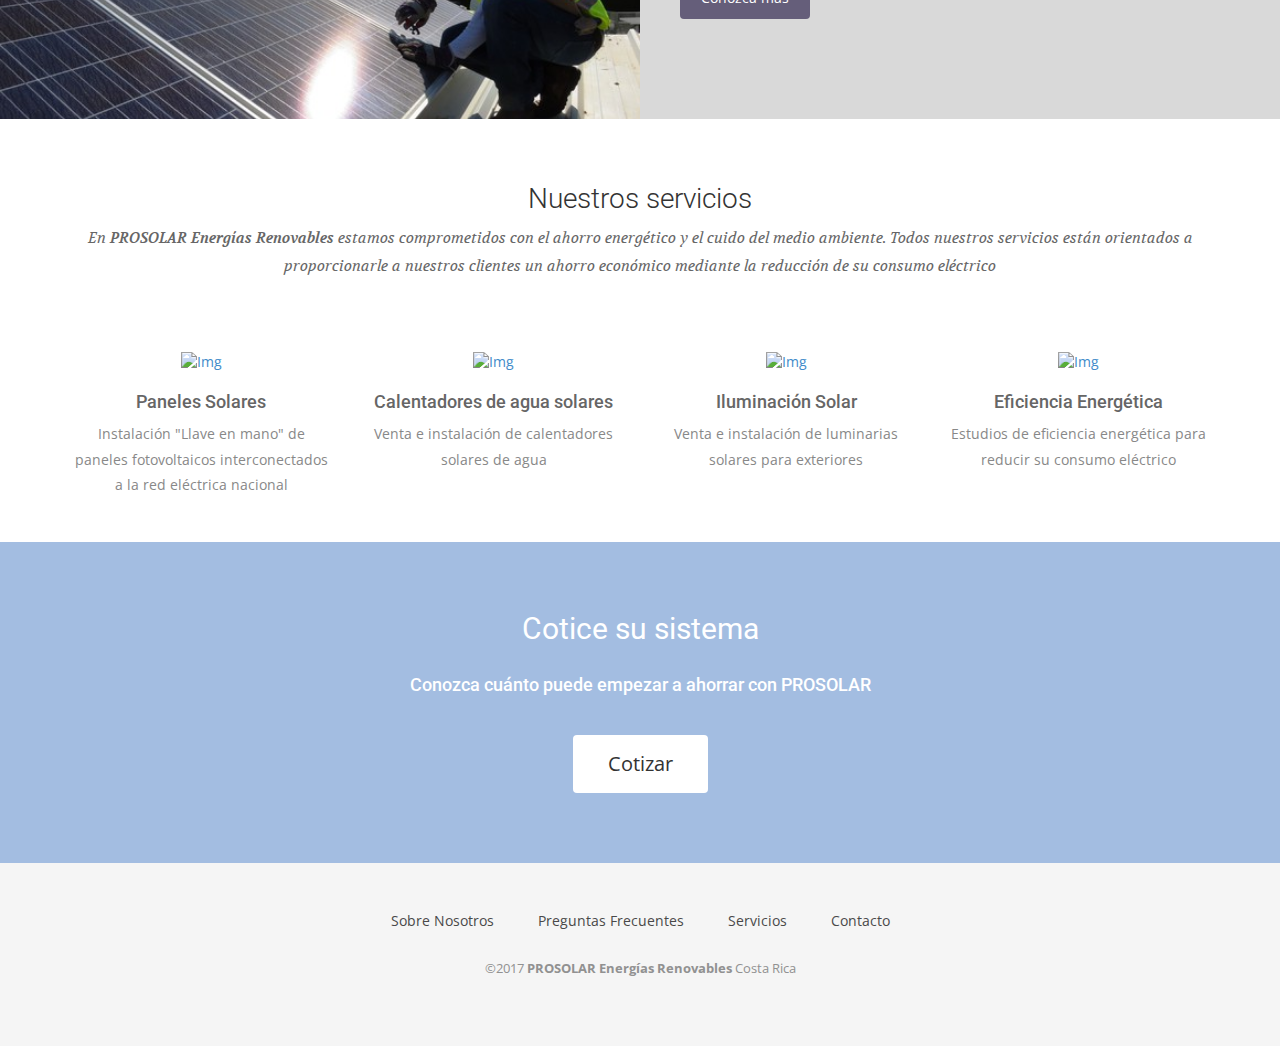
==== commit 0bf69add: "FAQ toggle & custom feature module in index" ====
--- a/index.html
+++ b/index.html
@@ -7,7 +7,7 @@
     <meta name="description" content="">
     <meta name="viewport" content="width=device-width, initial-scale=1">
     <!-- Place favicon.ico and apple-touch-icon.png in the root directory -->
-    
+
     <!-- CSS -->
     <link rel="stylesheet" href="css/owl.carousel.css">
     <link rel="stylesheet" href="css/bootstrap.min.css">
@@ -16,7 +16,7 @@
     <link rel="stylesheet" href="css/ionicons.min.css">
     <link rel="stylesheet" href="css/animate.css">
     <link rel="stylesheet" href="css/responsive.css">
-    
+
     <!-- Js -->
     <script src="js/vendor/modernizr-2.6.2.min.js"></script>
     <script src="http://ajax.googleapis.com/ajax/libs/jquery/1.10.2/jquery.min.js"></script>
@@ -77,7 +77,7 @@
         </div>
       </div>
     </header><!-- header close -->
-      
+
 
 
     <!-- Slider Start -->
@@ -122,30 +122,19 @@
 
 
 
-  <section id="feature">
-    <div class="container">
-      <div class="row">
-      
-      <!--
-              <div class="col-md-5 col-sm-12">
-                <div class="block">
-                <img src="img/productos2.jpg" alt="SN">
-                </div>
-              </div>
-      -->
-
-        <div class="col-md-6 col-md-offset-6">
-          <h3>Ventajas de un sistema <strong>PROSOLAR</strong></h3>
-          <p> Son muchos los beneficios de aprovechar la energía renovable con <strong>PROSOLAR</strong> en Costa Rica, estos incluyen el ámbito económico, ambiental y social.</p>
-          <a href="ventajas.html" class="btn btn-view-works">Conozca más</a>
-        </div>
-        
-      </div>
-    </div>
+  <section class="custom-feature">
+    <div class="feature-background-image"></div>
+    <section id="feature">
+      <div class="feature-text">
+        <h3>Ventajas de un sistema <strong>PROSOLAR</strong></h3>
+        <p> Son muchos los beneficios de aprovechar la energía renovable con <strong>PROSOLAR</strong> en Costa Rica, estos incluyen el ámbito económico, ambiental y social.</p>
+        <a href="ventajas.html" class="btn btn-view-works">Conozca más</a>
+      </div>
+    </section>
   </section>
 
 
-        
+
     <!-- Service Start -->
     <section id="service">
       <div class="container">
@@ -159,7 +148,7 @@
         <div class="row ">
           <div class="col-sm-6 col-md-3">
             <div class="service-item">
-              
+
               <a href="servicios.html"><img src="img/iconoserv1.png" alt="Img"></a>
               <h4>Paneles Solares</h4>
               <p>Instalación "Llave en mano" de paneles fotovoltaicos interconectados a la red eléctrica nacional</p>
@@ -226,10 +215,10 @@
         </div>
       </div>
     </footer>
-            
-            
+
+
   <script>document.write('<script src="http://' + (location.host || 'localhost').split(':')[0] + ':35729/livereload.js?snipver=1"></' + 'script>')</script>
-            
-    
+
+
     </body>
-</html>+</html>
--- a/css/style.css
+++ b/css/style.css
@@ -54,7 +54,7 @@
   color: #666;
 }
 /*--
-	Header Start 
+	Header Start
 --*/
 header {
   background: #fff;
@@ -83,10 +83,10 @@
   color: #000;
 }
 /*---------------------------------------------
-					Index Start 
+					Index Start
 -----------------------------------------------*/
 /*--
-	Slider Start 
+	Slider Start
 --*/
 #slider {
   background: url("../img/slider-bg.jpg") no-repeat;
@@ -128,7 +128,7 @@
   letter-spacing: 3px;
 }
 /*--
-	wrapper Start 
+	wrapper Start
 --*/
 #intro {
   padding: 100px 0;
@@ -155,7 +155,7 @@
 
 
 /*--
-	service Start 
+	service Start
 --*/
 #service {
   text-align: center;
@@ -192,7 +192,7 @@
 }
 
 /*--
-	call-to-action Start 
+	call-to-action Start
 --*/
 #call-to-action {
   background: url("../img/call-to-action-bg8.jpg") no-repeat;
@@ -281,7 +281,7 @@
   padding: 10px 20px;
 }
 /*--
-	content Start 
+	content Start
 --*/
 #testimonial {
   padding: 100px 0;
@@ -356,7 +356,7 @@
   border: 0px;
 }
 /*--
-	features Start 
+	features Start
 --*/
 #clients-logo-section {
   padding-top: 30px;
@@ -366,10 +366,10 @@
   padding: 0px 50px;
 }
 /*---------------------------------------------
-					Work Start 
+					Work Start
 -----------------------------------------------*/
 /*--
-	Slider-work Start 
+	Slider-work Start
 --*/
 #global-header {
   background: url("../img/slider-bg3.jpg") no-repeat;
@@ -413,7 +413,7 @@
 }
 
 /*--
-	portfolio-work Start 
+	portfolio-work Start
 --*/
 #portfolio-work {
   overflow: hidden;
@@ -549,7 +549,7 @@
   display: none;
 }
 /*--
-	wrapper-work Start 
+	wrapper-work Start
 --*/
 #wrapper-work {
   overflow: hidden;
@@ -599,7 +599,7 @@
   padding-right: 80px;
 }
 /*--
-	features-work Start 
+	features-work Start
 --*/
 #features-work {
   padding-top: 50px;
@@ -612,14 +612,14 @@
   padding: 40px 0px;
 }
 /*---------------------------------------------
-					Work Close 
+					Work Close
 -----------------------------------------------*/
 /*=============================================*/
 /*---------------------------------------------
-					 Contact Start 
+					 Contact Start
 -----------------------------------------------*/
 /*--
-	slider-contact Start 
+	slider-contact Start
 --*/
 #slider-contact {
   background: url("../img/slider-bg2.jpg") no-repeat;
@@ -662,7 +662,7 @@
   word-spacing: 3px;
 }
 /*--
-	contact-form Start 
+	contact-form Start
 --*/
 #contact-form {
   padding-top: 25px;
@@ -700,7 +700,7 @@
   font-size: 18px;
 }
 /*--
-	wrapper-contact Start 
+	wrapper-contact Start
 --*/
 .address-block li {
   margin-bottom: 20px;
@@ -752,7 +752,7 @@
   display: block;
 }
 /*--
-	features-contact Start 
+	features-contact Start
 --*/
 #features-contact {
   padding-top: 50px;
@@ -765,7 +765,7 @@
   padding: 40px 0px;
 }
 /*---------------------------------------------
-					Contact Close 
+					Contact Close
 -----------------------------------------------*/
 /*--------- Heading------------*/
 .heading {
@@ -786,7 +786,7 @@
 }
 /*---------------------------*/
 /*--
-	footer Start 
+	footer Start
 --*/
 footer {
   background: #F5F5F5;
@@ -820,3 +820,63 @@
 footer .footer-manu ul li a:hover {
   color: #000;
 }
+
+/* CUSTOM INDEX FEATURE MODULE */
+
+@media only screen and (min-width: 768px) {
+  .custom-feature {
+    display: flex;
+  }
+}
+
+.custom-feature .feature-text {
+  padding-left: 40px;
+  padding-right: 40px;
+}
+
+.custom-feature .feature-background-image, .custom-feature #feature {
+  min-height: 300px;
+}
+
+@media only screen and (min-width: 768px) {
+  .custom-feature .feature-background-image, .custom-feature #feature {
+    width: 50%;
+  }
+}
+
+.feature-background-image {
+  background-image: url(../img/instalacionpaneles.jpg);
+  background-size: cover;
+}
+
+/* FAQ */
+
+.faq__item {
+  margin-bottom: 20px;
+}
+@media only screen and (min-width: 768px) {
+  .faq__item {
+    margin-bottom: 30px;
+  }
+}
+.faq__item .question {
+  cursor: pointer;
+}
+#contact-box .faq__item .answer {
+  display: none;
+  margin-top: 5px;
+}
+#contact-box .faq__item .answer.open {
+  display: block;
+}
+.faq__item .answer img {
+  width: 100%;
+  text-align: center;
+}
+@media only screen and (min-width: 768px) {
+  #contact-box .faq__item .answer img {
+    width: 70%;
+    display: block;
+    margin: 0 auto;
+  }
+}
